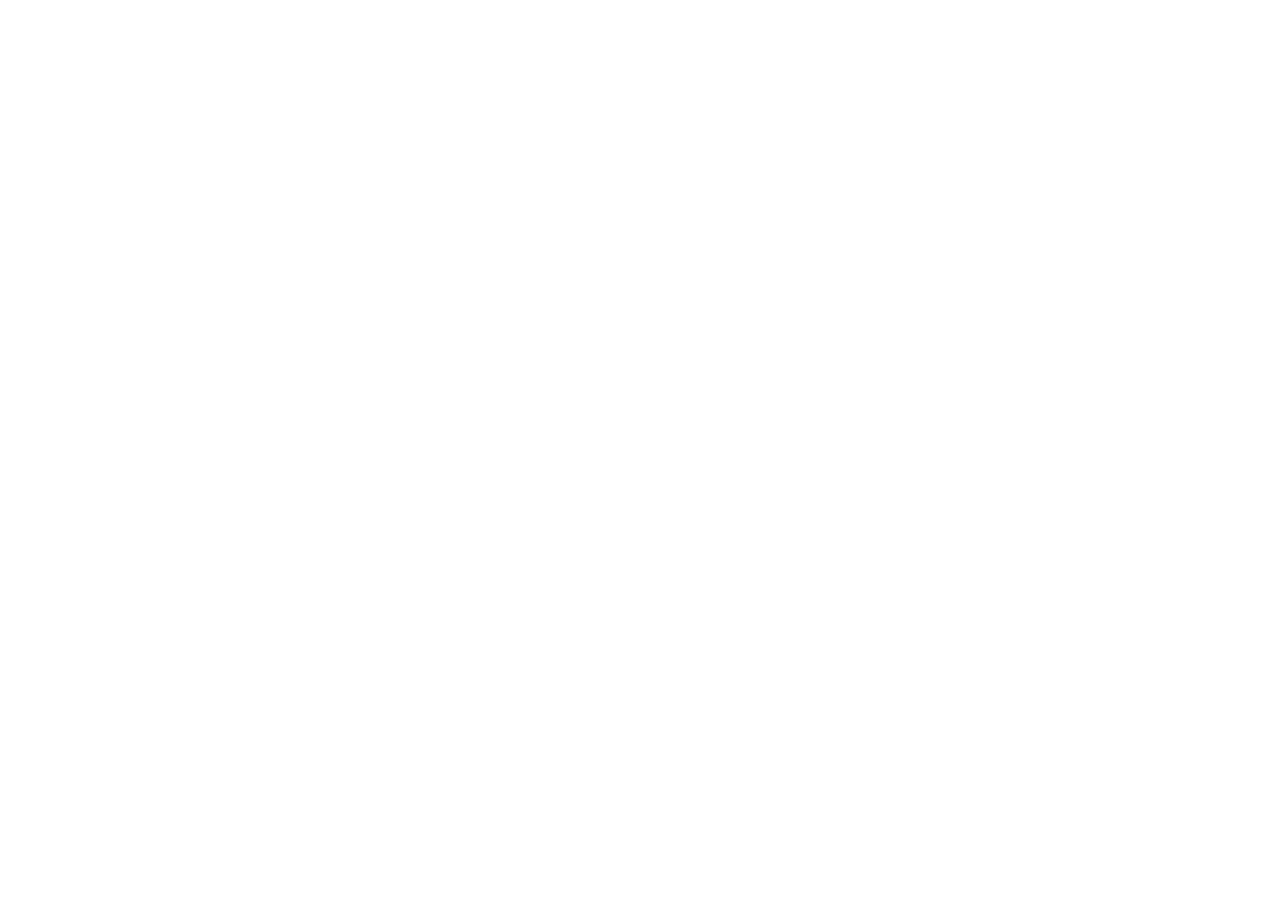
==== index.html @ 3f50866a "Added all Files" ====
<!DOCTYPE html>
<html lang="en">

<head>
  <meta charset="UTF-8">
  <title> BIGBOOK</title>
  <link rel='stylesheet' href='https://cdn.jsdelivr.net/npm/swiper@10/swiper-bundle.min.css'>
  <link rel="stylesheet" href="./style.css">

</head>

<body>

  <body>
    <section class="top">
      <div class="outer">
        <div class="inner">
          <div class="bg home">
            <div class="scroll">
              <p>Welcome to BIGBOOK!</p>
              <p>Find Your Next Story</p>
            </div>

            <!-- <img src="../images/flipbook.webp" alt=""> -->

            <div class="home-content">
              <h1>
                BIGBOOK
              </h1>
              <p>
                Welcome to BIGBOOK, the ultimate destination for all your search for a good story! We've
                carefully collected the greatest stories ever written, ranging from millenial epics to modern best sellers.
                Find your next story!
              </p>
              <ul class="links">
                <li>
                  <a href="#"><ion-icon class="icon" name="logo-amazon"></ion-icon></a>
                </li>
                <li>
                  <a href="#"><ion-icon class="icon" name="logo-google"></ion-icon></a>
                </li>
                <li>
                  <a href="#"><ion-icon class="icon" name="logo-youtube"></ion-icon></a>
                </li>
                <li>
                  <a href="#"><ion-icon class="icon" name="logo-instagram"></ion-icon></a>
                </li>
                <!-- <div class="btn">
                  <a href="">
                    <button type=""><span>View Collection</span><ion-icon name="arrow-forward-circle-outline" class="arrow-icon"></ion-icon></button>
                  </a>
                </div> -->
              </ul>
            </div>
          </div>
        </div>
      </div>

    </section>

    <section>
      <div class="outer">
        <div class="inner">
          <div class="bg content">
            <div class="swiper">
              <div class="swiper-wrapper">
                <div class="swiper-slide">
                  <a href="Sub/shakespeare.html">
                    <img
                    src="images/william-Shakespeare.jpg"
                    alt="shakespopi" />
                  </a>
                  <div class="title">
                    <h2>William Shakespear</h2>
                    <p>Often Regarded as The Greatest Writer</p>
                  </div>
                </div>

                <div class="swiper-slide">
                  <a href="Sub/anaHuang.html">
                    <img
                    src="images/ana huang.webp"
                    alt="Ana Huang" />
                  </a>
                  <div class="title">
                    <h2>Ana Huang</h2>
                    <p>Amazon Bestselling Author</p>
                  </div>
                </div>

                <div class="swiper-slide">
                  <a href="Sub/turtleme.html">
                    <img
                    src="images/turtleMe.webp"
                    alt="TurtleMe" />
                  </a>
                  <div class="title">
                    <h2>TurtleMe</h2>
                    <p>Japanese Mangaka</p>
                  </div>
                </div>

                <div class="swiper-slide">
                  <a href="Sub/julia.html">
                    <img
                    src="images/julia-quinn.jpg"
                    alt="Julie baby" />
                  </a>
                  <div class="title">
                    <h2>Julia Quinn</h2>
                    <p>Author of Historical Romance Fiction</p>
                  </div>
                </div>

                <div class="swiper-slide">
                  <a href="Sub/tahereh.html">
                    <img
                    src="images/tahereh mafi.jpg"
                    alt="Tahereh Mafi" />
                  </a>
                  <div class="title"> 
                    <h2>Tahereh Mafi</h2>
                    <p>Iranian writer</p>
                  </div>
                </div>

                <div class="swiper-slide">
                  <a href="">
                    <img
                    src="images/jk-rowling.jpg"
                    alt="J.K. Rowling" />
                  </a>
                  <div class="title">
                    <h2>J.K. Rowling</h2>
                    <p>British author and philanthropist</p>
                  </div>
                </div>

                <div class="swiper-slide">
                  <a href="">
                    <img
                    src="images/Scott-Dickens.webp"
                    alt="madonna" />
                  </a>
                  <div class="title">
                    <h2>Charles Dickens </h2>
                    <p>English Novelist and Journalist</p>
                  </div>
                </div>

                <div class="swiper-slide">
                  <a href="">
                    <img
                    src="images/jrr-tolkien.webp"
                    alt="J.R.R. Tolkien" />
                  </a>
                  <div class="title">
                    <h2>J.R.R. Tolkien</h2>
                    <p>English writer and philologist</p>
                  </div>
                </div>

              </div>
              <div class="swiper-pagination"></div>
            </div>
          </div>
        </div>
      </div>
    </section>

    <section>
      <div class="outer">
        <div class="inner">
          <div class="bg info">
            <img src="images/book img.gif" alt="">
            
            <div class="info-content">
              <h1>Why Choose BIGBOOK?</h1>
              <p>
                If you love books and are a big fan of <!-- the thrilling
                If you love the '80s or are just enjoying its music, 
                is here for you. We have all those fantastic 80's songs in one
                place. You can listen to the famous hits, and we've made special
                playlists for different moods. You can even download songs to
                listen to them without the internet. No annoying ads will
                interrupt your music experience. It's like a time machine to the
                amazing '80s music era. Come and join the funj! -->
              </p>
              <div class="tag-container">
                <span>Timeless Hits</span>
                <span>Selected Readlists</span>
                <span>Encounter & Discover</span>
                <span>Offline Enjoyment</span>
                <span>Ad-Free Reading</span>
              </div>
            </div>
          </div>
        </div>
      </div>
    </section>

    
  <script src='https://cdn.jsdelivr.net/npm/swiper@10/swiper-bundle.min.js'></script>
  <script src='https://unpkg.com/ionicons@7.1.0/dist/ionicons/ionicons.js'></script>
  <script src='https://assets.codepen.io/16327/gsap-latest-beta.min.js'></script>
  <script src='https://assets.codepen.io/16327/Observer.min.js'></script>
  <script src="./script.js"></script>

</body>

</html>
---- style.css ----
@import url("https://fonts.googleapis.com/css2?family=Nunito:wght@300;400;500;600;700;800&family=Permanent+Marker&family=Tilt+Neon&display=swap");

*,
*::before,
*::after {
  margin: 0;
  padding: 0;
  box-sizing: border-box;
}

section {
  height: 100%;
  width: 100%;
  top: 0;
  position: fixed;
  visibility: hidden;
}

section .outer,
section .inner {
  width: 100%;
  height: 100%;
  overflow-y: hidden;
}

section .bg {
  display: flex;
  align-items: center;
  justify-content: center;
  position: absolute;
  height: 100%;
  width: 100%;
  top: 0;
  background-image: url("images/kid-reading.jpg");
}

/* HOME */

.home {
  position: relative;
  display: flex;
  align-items: center;
  min-height: 100vh;
  background: rgb(72, 182, 153);
  background-image: linear-gradient(
    90deg,
    rgba(72, 182, 153, 0.8) 10%,
    rgba(56, 143, 168, 0.8) 48%,
    rgba(94, 73, 214, 0.8) 98%
  );
}

.home > img {
  position: absolute;
  right: 3%;
  bottom: 0;
  width: 100%;
  max-width: 600px;
  z-index: 5;
}

.home-content {
  position: absolute;
  left: 7%;
  font-family: "Nunito", sans-serif;
  width: min(500px, 100%);
  color: #fff;
  z-index: 5;
}

.home-content > h1 {
  font-family: inherit;
  font-size: 3rem;
  font-weight: 700;
  margin-bottom: 20px;
}

.home-content > p {
  font-family: inherit;
  font-size: 1.2rem;
  font-weight: 600;
  line-height: 1.5;
  margin-bottom: 30px;
}

/* HOME - SCROLL */

.scroll {
  position: absolute;
  top: 50%;
  left: 50%;
  -ms-transform: translate(-50%, -50%);
  transform: translate(-50%, -50%);
  overflow-x: hidden;
  scrollbar-width: none;
  width: 100%;
}

.scroll p {
  font-family: "Tilt Neon", sans-serif;
  font-size: 9rem;
  font-weight: 500;
  background: rgba(255, 255, 255, 0.3);
  color: transparent;
  background-size: contain;
  background-clip: text;
  -webkit-background-clip: text;
}

.scroll p:nth-child(1) {
  animation: scrolling-rtl 15s infinite linear;
  margin-bottom: 210px;
}

.scroll p:nth-child(2) {
  animation: scrolling-ltr 15s infinite linear;
}

@keyframes scrolling-rtl {
  0% {
    transform: translateX(100%);
  }

  100% {
    transform: translateX(-100%);
  }
}

@keyframes scrolling-ltr {
  0% {
    transform: translateX(-100%);
  }

  100% {
    transform: translateX(100%);
  }
}

/* HOME - LINKS */

.links {
  display: flex;
  flex-direction: row;
  align-items: center;
  gap: 10px;
}

.links li {
  list-style-type: none;
  text-decoration: none;
}

.links li a {
  display: flex;
  justify-content: center;
  align-items: center;
  background-color: #6f66c7;
  border-radius: 50%;
  padding: 15px;
  color: #fff;
  transition: background-color 0.2s linear;
}

.links li a .icon {
  color: #fff;
  font-size: 1.3rem;
}

.links li a:hover {
  background-color: #257381;
}

.btn {
  border: none;
  border-radius: 0.5rem;
  font-size: larger;
  display: flex;
  align-items: center;
  background-color: #6f66c7;
  color: #fff;
}

.btn a{
  text-decoration: none;
}

.btn button{
  padding: 0.5rem;
  border: none;
  border-radius: 0.5rem;
  font-size: larger;
  display: flex;
  align-items: center;
  background-color: inherit;
  color: #fff;
  transition: background-color 0.2s linear;
}

.btn :hover {
  background-color: #257381;
  border-radius: 0.5rem;
}

.arrow-icon{
  font-size: 1.9rem;
}

/* CONTENT */

.content {
  display: flex;
  justify-content: center;
  align-items: center;
  min-height: 100vh;
  width: 100%;
  background: #fff;
  background-image: radial-gradient(
      at 46.6% 46.9%,
      hsl(267, 50%, 84%) 0px,
      transparent 50%
    ),
    radial-gradient(at 28.5% 71%, hsl(312, 73%, 85%) 0px, transparent 50%),
    radial-gradient(at 65.9% 75.2%, hsl(146, 68%, 88%) 0px, transparent 50%);
}

.swiper {
  width: 100%;
  padding-top: 50px;
  padding-bottom: 50px;
}

.swiper-slide {
  display: grid;
  grid-template-rows: 4fr 1fr;
  max-width: 350px;
  object-fit: cover;
  padding: 15px;
  border-radius: 10px;
  background-color: #eaeaea;
  box-shadow: 0 0.5px 0 1px rgba(255, 255, 255, 0.23) inset,
    0 1px 0 0 rgba(255, 255, 255, 0.66) inset, 0 4px 16px rgba(0, 0, 0, 0.12);
  user-select: none;
}

.swiper-slide img {
  width: 100%;
  aspect-ratio: 1/1;
  object-fit: cover;
  border-radius: 5px;
  filter: saturate(0.9) contrast(0.85) brightness(1.05);
  margin-bottom: 15px;
}

.title {
  display: flex;
  flex-direction: column;
  justify-content: center;
  align-items: center;
  font-family: "Permanent Marker", cursive;
  transform: rotate(355deg);
}

.swiper-pagination {
  --swiper-pagination-color: #7f31ac;
  --swiper-pagination-bullet-size: 10px;
  --swiper-pagination-bullet-horizontal-gap: 5px;
}

/* INFO */

.info {
  display: flex;
  flex-direction: row;
  align-items: center;
  justify-content: center;
  gap: 150px;
  width: 100%;
  min-height: 100vh;
  font-family: "Nunito", sans-serif;
  background-image: linear-gradient(
    45deg,
    #e09ad6 0%,
    #c3af31 30%,
    #efdf79 60%,
    #6ec99f 100%
  );
}

.info img {
  width: 100%;
  max-width: 400px;
  filter: drop-shadow(0 0 0.8rem #6ec99f);
  transform: rotate(-25deg);
}

.info-content {
  display: flex;
  flex-direction: column;
  gap: 35px;
  padding: 40px 50px;
  background: rgba(255, 255, 255, 0.9);
  backdrop-filter: blur(70px);
  border-radius: 20px;
  width: min(500px, 100%);
  box-shadow: 0 0.5px 0 1px rgba(255, 255, 255, 0.23) inset,
    0 1px 0 0 rgba(255, 255, 255, 0.66) inset, 0 4px 16px rgba(0, 0, 0, 0.12);
}

.info-content h1 {
  font-size: 2.5rem;
  font-weight: 800;
  line-height: 1;
  letter-spacing: 1.4;
  color: #6ec99f;
  text-align: center;
}

.info-content p {
  font-size: 1.1rem;
  font-weight: 500;
  color: #4b5563;
  text-align: center;
}

.tag-container {
  display: flex;
  flex-wrap: wrap;
  justify-content: center;
  gap: 10px;
}

.tag-container a {
  text-decoration: none;
  margin: 0.4rem;
}

.tag-container span {
  font-size: 1rem;
  font-weight: 500;
  border-radius: 5px;
  background: linear-gradient(
    90deg,
    #e09ad6 0%,
    #e4b49b 20%,
    #ede302 50%,
    #6ec99f 80%
  );
  color: #4b5563;
  padding: 5px 8px;
}

@media (max-width: 1500px) {
  .home > img {
    max-width: 600px;
  }

  .scroll p {
    font-size: 7rem;
  }

  .scroll p:nth-child(1) {
    margin-bottom: 300px;
  }
}

@media (max-width: 1200px) {
  .home > img {
    right: 2%;
    max-width: 500px;
  }

  .home-content {
    width: min(400px, 100%);
  }
  
  .home-content > h1 {
    font-size: 2.7rem;
  }

  .music-note-icon {
    font-size: 3rem;
  }

  .home-content > p {
    font-size: 1.1rem;
  }

  .scroll p {
    font-size: 6rem;
  }
}

@media (max-width: 1000px) {
  .home-content {
    width: min(350px, 100%);
  }
  
  .info {
    gap: 100px;
    padding: 20px;
  }

  .info img {
    max-width: 300px;
  }

  .info-content h1 {
    font-size: 2rem;
  }

  .info-content p {
    font-size: 1rem;
  }
  
  .scroll p {
    font-size: 5rem;
  }

  .tag-container {
    gap: 10px;
  }
}

@media (max-width: 900px) {
  .home > img {
    right: 2%;
    max-width: 400px;
  }

  .home-content {
    top: 10%;
  }

  .music-note-icon {
    font-size: 2rem;
  }

  .home-content > p {
    font-size: 1.1rem;
    margin-bottom: 30px;
  }

  .scroll p {
    font-size: 4rem;
  }

  .scroll p:nth-child(1) {
    margin-bottom: 200px;
  }
  
   .info-content {
    gap: 15px;
    padding: 30px 30px;
  }
}

@media (max-width: 800px) {
   .home > img {
    max-width: 350px;
  }
  
  .info {
    flex-direction: column;
    padding: 50px 20px;
  }

  .info {
    gap: 70px;
    padding: 20px;
  }

  .info img {
    max-width: 250px;
  }
  
  .info-content h1 {
    font-size: 1.5rem;
  }
  
  .info-content p {
    font-size: 0.8rem;
  }
  
  .tag-container span {
    font-size: 0.8rem;
  }
}

@media (max-width: 660px) {
  .home > img {
    right: 3%;
    max-width: 300px;
  }

  .home-content {
    margin-right: 30px;
  }

  .home-content > h1 {
    font-size: 2.5rem;
  }

  .scroll p {
    font-size: 3rem;
  }
}

@media (max-width: 500px) {
  .home > img {
    max-width: 250px;
  }

  .home-content > h1 {
    font-size: 2rem;
  }

  .scroll p {
    font-size: 2rem;
  }

  .scroll p:nth-child(1) {
    margin-bottom: 90px;
  }

  .links li a {
    padding: 10px;
  }

  .links li a .icon {
    font-size: 1rem;
  }

  .info {
    gap: 40px;
  }

  .info img {
    margin-top: 50px;
    max-width: 190px;
  }

  .info-content {
    gap: 20px;
    padding: 30px 20px;
    margin-bottom: 50px;
  }

}
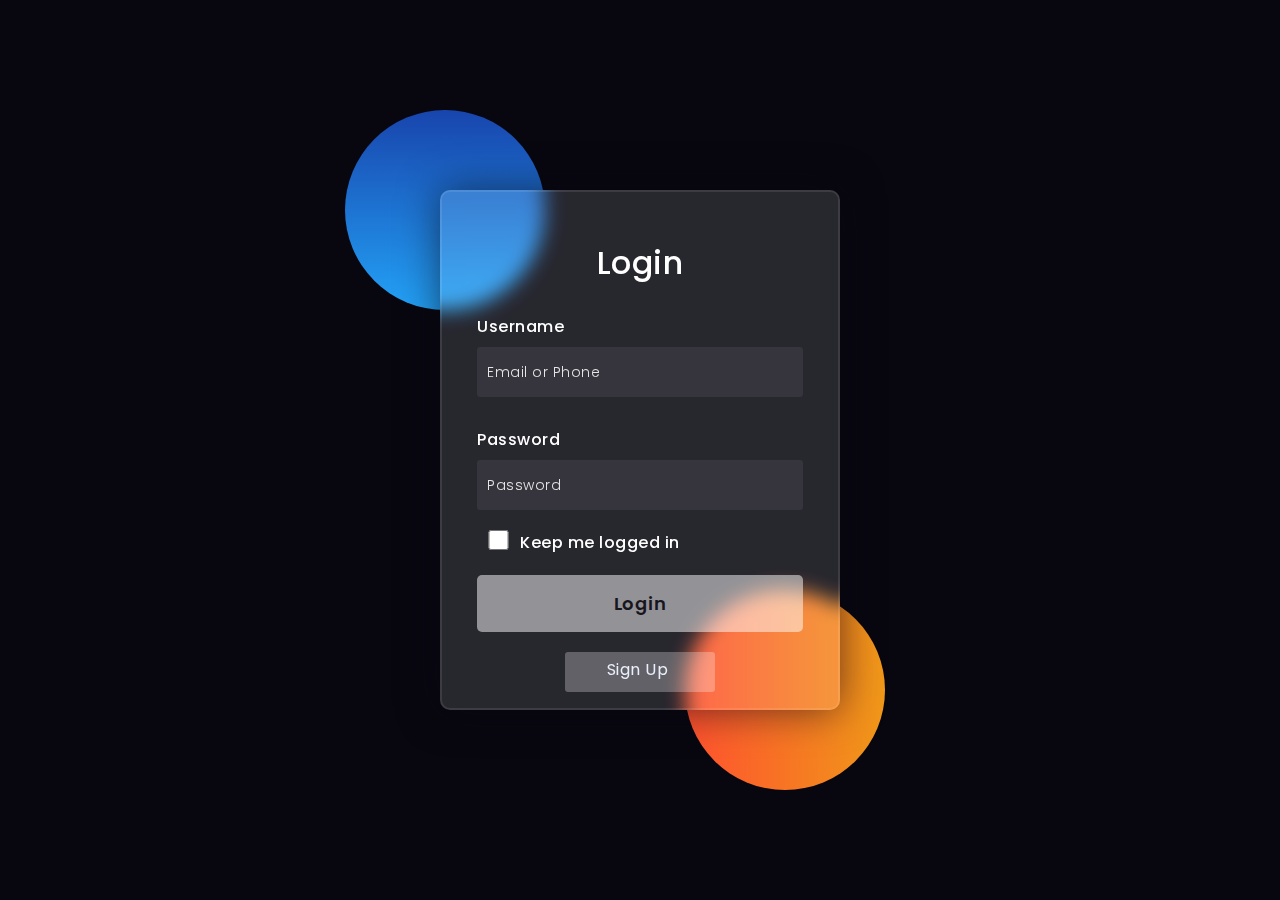
==== commit a5d5f0f7: "Change directories of login/signup page and the home page" ====
--- a/index.html
+++ b/index.html
@@ -2,210 +2,244 @@
 <html lang="en">
 
 <head>
-  <meta charset="UTF-8">
-  <title> BIGBOOK</title>
-  <link rel='stylesheet' href='https://cdn.jsdelivr.net/npm/swiper@10/swiper-bundle.min.css'>
-  <link rel="stylesheet" href="./style.css">
-
+
+    <title>Login / Sign up</title>
+
+    <link href="https://fonts.googleapis.com/css2?family=Poppins:wght@300;500;600&display=swap" rel="stylesheet">
+    <style media="screen">
+        *,
+        *:before,
+        *:after {
+            padding: 0;
+            margin: 0;
+            box-sizing: border-box;
+        }
+
+        body {
+            background-color: #080710;
+        }
+
+        .background {
+            width: 430px;
+            height: 520px;
+            position: absolute;
+            transform: translate(-50%, -50%);
+            left: 50%;
+            top: 50%;
+        }
+
+        .background .circle {
+            height: 200px;
+            width: 200px;
+            position: absolute;
+            border-radius: 50%;
+        }
+
+        .circle:first-child {
+            background: linear-gradient(#1845ad, #23a2f6);
+            left: -80px;
+            top: -80px;
+        }
+
+        .circle:last-child {
+            background: linear-gradient(to right, #ff512f, #f09819);
+            right: -30px;
+            bottom: -80px;
+        }
+
+        form {
+            height: 520px;
+            width: 400px;
+            background-color: rgba(255, 255, 255, 0.13);
+            position: absolute;
+            transform: translate(-50%, -50%);
+            top: 50%;
+            left: 50%;
+            border-radius: 10px;
+            backdrop-filter: blur(10px);
+            border: 2px solid rgba(255, 255, 255, 0.1);
+            box-shadow: 0 0 40px rgba(8, 7, 16, 0.6);
+            padding: 50px 35px;
+        }
+
+        form * {
+            font-family: 'Poppins', sans-serif;
+            color: #ffffff;
+            letter-spacing: 0.5px;
+            outline: none;
+            border: none;
+        }
+
+        form h3 {
+            font-size: 32px;
+            font-weight: 500;
+            line-height: 42px;
+            text-align: center;
+        }
+
+        label {
+            display: block;
+            margin-top: 30px;
+            font-size: 16px;
+            font-weight: 500;
+        }
+
+        input {
+            display: block;
+            height: 50px;
+            width: 100%;
+            background-color: rgba(255, 255, 255, 0.07);
+            border-radius: 3px;
+            padding: 0 10px;
+            margin-top: 8px;
+            font-size: 14px;
+            font-weight: 300;
+        }
+
+        ::placeholder {
+            color: #e5e5e5;
+        }
+
+        .chkbx {
+            width: 80%;
+            display: flex;
+            flex-direction: row-reverse;
+            margin-top: 20px;
+        }
+
+        .chkbx label {
+            width: 100%;
+            margin: 0;
+        }
+
+        .chkbx input {
+            width: 20%;
+            height: 20px;
+            margin: 0;
+        }
+
+        button {
+            margin-top: 20px;
+            width: 100%;
+            background-color: #ffffff;
+            color: #080710;
+            padding: 15px 0;
+            font-size: 18px;
+            font-weight: 600;
+            border-radius: 5px;
+            cursor: pointer;
+            opacity: 0.5;
+        }
+
+        button:hover {
+            opacity: 1;
+        }
+
+        .signup {
+            margin-top: 20px;
+            display: flex;
+            justify-content: center;
+            cursor: pointer;
+        }
+
+        .signup div {
+            background: red;
+            width: 150px;
+            border-radius: 3px;
+            padding: 5px 10px 10px 5px;
+            background-color: rgba(255, 255, 255, 0.27);
+            color: #eaf0fb;
+            text-align: center;
+        }
+
+        .signup div:hover {
+            background-color: #ffffff;
+            color: #000;
+        }
+
+        #form2 {
+            display: none;
+            height: 600px;
+        }
+
+        #form2 button {
+            margin-top: 25px;
+        }
+
+        #form2 .signup {
+            margin-top: 20px;
+        }
+
+        .login {
+            margin-top: 30px;
+            display: flex;
+            justify-content: center;
+            cursor: pointer;
+        }
+
+        .login div {
+            background: red;
+            width: 150px;
+            border-radius: 3px;
+            padding: 5px 10px 10px 5px;
+            background-color: rgba(255, 255, 255, 0.27);
+            color: #eaf0fb;
+            text-align: center;
+        }
+
+        .login div:hover {
+            background-color: #ffffff;
+            color: #000;
+        }
+    </style>
 </head>
 
 <body>
-
-  <body>
-    <section class="top">
-      <div class="outer">
-        <div class="inner">
-          <div class="bg home">
-            <div class="scroll">
-              <p>Welcome to BIGBOOK!</p>
-              <p>Find Your Next Story</p>
-            </div>
-
-            <!-- <img src="../images/flipbook.webp" alt=""> -->
-
-            <div class="home-content">
-              <h1>
-                BIGBOOK
-              </h1>
-              <p>
-                Welcome to BIGBOOK, the ultimate destination for all your search for a good story! We've
-                carefully collected the greatest stories ever written, ranging from millenial epics to modern best sellers.
-                Find your next story!
-              </p>
-              <ul class="links">
-                <li>
-                  <a href="#"><ion-icon class="icon" name="logo-amazon"></ion-icon></a>
-                </li>
-                <li>
-                  <a href="#"><ion-icon class="icon" name="logo-google"></ion-icon></a>
-                </li>
-                <li>
-                  <a href="#"><ion-icon class="icon" name="logo-youtube"></ion-icon></a>
-                </li>
-                <li>
-                  <a href="#"><ion-icon class="icon" name="logo-instagram"></ion-icon></a>
-                </li>
-                <!-- <div class="btn">
-                  <a href="">
-                    <button type=""><span>View Collection</span><ion-icon name="arrow-forward-circle-outline" class="arrow-icon"></ion-icon></button>
-                  </a>
-                </div> -->
-              </ul>
-            </div>
-          </div>
+    <div class="background">
+        <div class="circle"></div>
+        <div class="circle"></div>
+    </div>
+    <form id="form">
+        <h3>Login</h3>
+
+        <label for="username">Username</label>
+        <input type="text" placeholder="Email or Phone" id="username1" required>
+
+        <label for="password">Password</label>
+        <input type="password" placeholder="Password" id="password1" required>
+
+        <div class="chkbx">
+            <label for="checkbox">Keep me logged in</label>
+            <input type="checkbox">
         </div>
-      </div>
-
-    </section>
-
-    <section>
-      <div class="outer">
-        <div class="inner">
-          <div class="bg content">
-            <div class="swiper">
-              <div class="swiper-wrapper">
-                <div class="swiper-slide">
-                  <a href="Sub/shakespeare.html">
-                    <img
-                    src="images/william-Shakespeare.jpg"
-                    alt="shakespopi" />
-                  </a>
-                  <div class="title">
-                    <h2>William Shakespear</h2>
-                    <p>Often Regarded as The Greatest Writer</p>
-                  </div>
-                </div>
-
-                <div class="swiper-slide">
-                  <a href="Sub/anaHuang.html">
-                    <img
-                    src="images/ana huang.webp"
-                    alt="Ana Huang" />
-                  </a>
-                  <div class="title">
-                    <h2>Ana Huang</h2>
-                    <p>Amazon Bestselling Author</p>
-                  </div>
-                </div>
-
-                <div class="swiper-slide">
-                  <a href="Sub/turtleme.html">
-                    <img
-                    src="images/turtleMe.webp"
-                    alt="TurtleMe" />
-                  </a>
-                  <div class="title">
-                    <h2>TurtleMe</h2>
-                    <p>Japanese Mangaka</p>
-                  </div>
-                </div>
-
-                <div class="swiper-slide">
-                  <a href="Sub/julia.html">
-                    <img
-                    src="images/julia-quinn.jpg"
-                    alt="Julie baby" />
-                  </a>
-                  <div class="title">
-                    <h2>Julia Quinn</h2>
-                    <p>Author of Historical Romance Fiction</p>
-                  </div>
-                </div>
-
-                <div class="swiper-slide">
-                  <a href="Sub/tahereh.html">
-                    <img
-                    src="images/tahereh mafi.jpg"
-                    alt="Tahereh Mafi" />
-                  </a>
-                  <div class="title"> 
-                    <h2>Tahereh Mafi</h2>
-                    <p>Iranian writer</p>
-                  </div>
-                </div>
-
-                <div class="swiper-slide">
-                  <a href="">
-                    <img
-                    src="images/jk-rowling.jpg"
-                    alt="J.K. Rowling" />
-                  </a>
-                  <div class="title">
-                    <h2>J.K. Rowling</h2>
-                    <p>British author and philanthropist</p>
-                  </div>
-                </div>
-
-                <div class="swiper-slide">
-                  <a href="">
-                    <img
-                    src="images/Scott-Dickens.webp"
-                    alt="madonna" />
-                  </a>
-                  <div class="title">
-                    <h2>Charles Dickens </h2>
-                    <p>English Novelist and Journalist</p>
-                  </div>
-                </div>
-
-                <div class="swiper-slide">
-                  <a href="">
-                    <img
-                    src="images/jrr-tolkien.webp"
-                    alt="J.R.R. Tolkien" />
-                  </a>
-                  <div class="title">
-                    <h2>J.R.R. Tolkien</h2>
-                    <p>English writer and philologist</p>
-                  </div>
-                </div>
-
-              </div>
-              <div class="swiper-pagination"></div>
-            </div>
-          </div>
+
+        <button type="submit" id="first_login">Login</button>
+
+        <div class="signup">
+            <div id="signup">Sign Up</div>
         </div>
-      </div>
-    </section>
-
-    <section>
-      <div class="outer">
-        <div class="inner">
-          <div class="bg info">
-            <img src="images/book img.gif" alt="">
-            
-            <div class="info-content">
-              <h1>Why Choose BIGBOOK?</h1>
-              <p>
-                If you love books and are a big fan of <!-- the thrilling
-                If you love the '80s or are just enjoying its music, 
-                is here for you. We have all those fantastic 80's songs in one
-                place. You can listen to the famous hits, and we've made special
-                playlists for different moods. You can even download songs to
-                listen to them without the internet. No annoying ads will
-                interrupt your music experience. It's like a time machine to the
-                amazing '80s music era. Come and join the funj! -->
-              </p>
-              <div class="tag-container">
-                <span>Timeless Hits</span>
-                <span>Selected Readlists</span>
-                <span>Encounter & Discover</span>
-                <span>Offline Enjoyment</span>
-                <span>Ad-Free Reading</span>
-              </div>
-            </div>
-          </div>
+    </form>
+
+    <form id="form2">
+        <h3>Sign Up</h3>
+
+        <label for="username">Username</label>
+        <input type="text" placeholder="Email or Phone" id="username2" required>
+
+        <label for="password">Password</label>
+        <input type="password" placeholder="Password" id="password2" required>
+
+        <label for="password">Enter Password Again</label>
+        <input type="password" placeholder="Password" id="password22" required>
+
+        <button type="submit" id="first_signup">Sign Up</button>
+
+        <div class="login">
+            <div id="login">Login</div>
         </div>
-      </div>
-    </section>
-
-    
-  <script src='https://cdn.jsdelivr.net/npm/swiper@10/swiper-bundle.min.js'></script>
-  <script src='https://unpkg.com/ionicons@7.1.0/dist/ionicons/ionicons.js'></script>
-  <script src='https://assets.codepen.io/16327/gsap-latest-beta.min.js'></script>
-  <script src='https://assets.codepen.io/16327/Observer.min.js'></script>
-  <script src="./script.js"></script>
-
+    </form>
+
+    <script src="script.js"></script>
 </body>
 
 </html>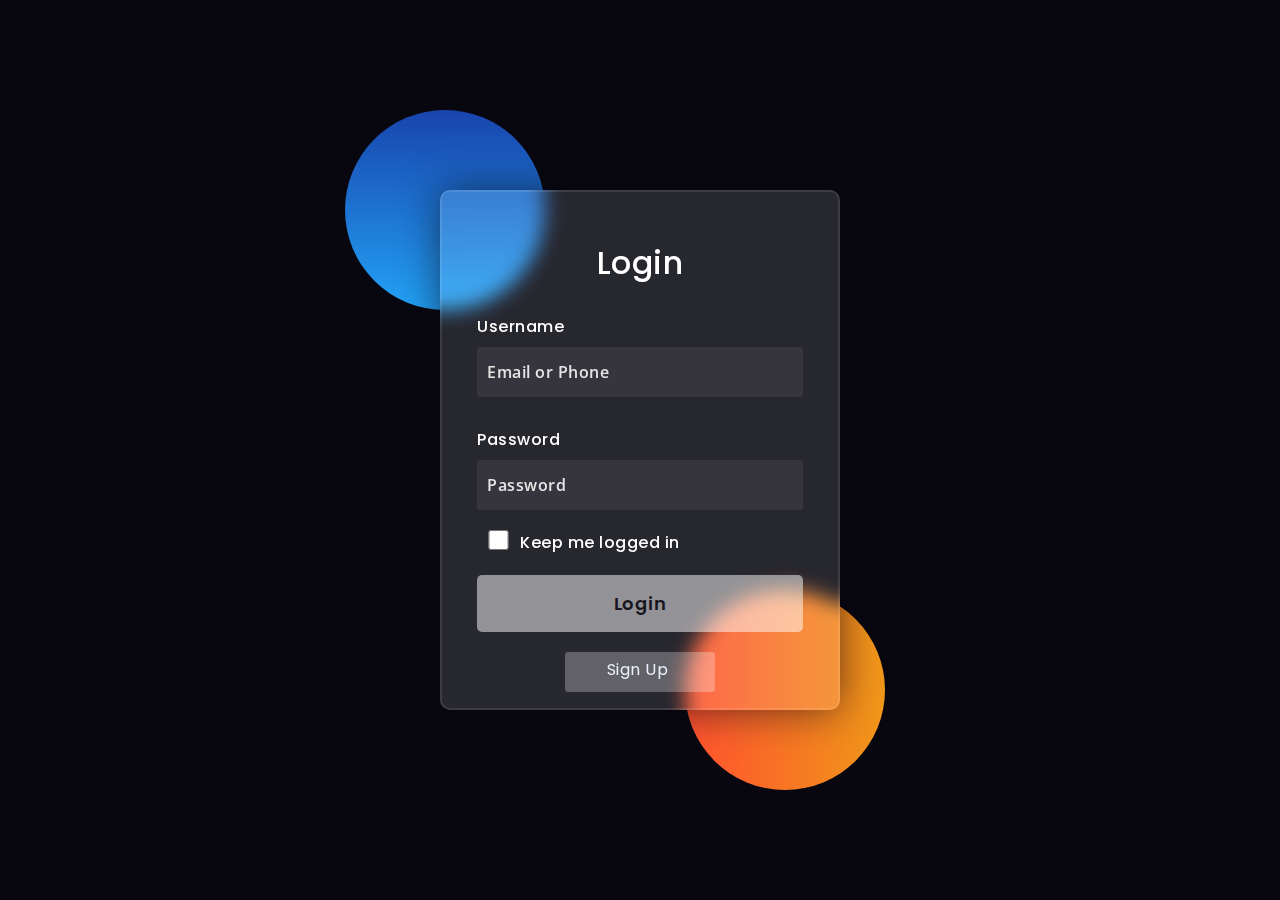
==== commit 412ec60b: "moved the styles to a new style.css file" ====
--- a/index.html
+++ b/index.html
@@ -1,245 +1,55 @@
 <!DOCTYPE html>
 <html lang="en">
+  <head>
+    <title>Login / Sign up</title>
+    <link rel="stylesheet" href="style.css" />
+  </head>
 
-<head>
-
-    <title>Login / Sign up</title>
-
-    <link href="https://fonts.googleapis.com/css2?family=Poppins:wght@300;500;600&display=swap" rel="stylesheet">
-    <style media="screen">
-        *,
-        *:before,
-        *:after {
-            padding: 0;
-            margin: 0;
-            box-sizing: border-box;
-        }
-
-        body {
-            background-color: #080710;
-        }
-
-        .background {
-            width: 430px;
-            height: 520px;
-            position: absolute;
-            transform: translate(-50%, -50%);
-            left: 50%;
-            top: 50%;
-        }
-
-        .background .circle {
-            height: 200px;
-            width: 200px;
-            position: absolute;
-            border-radius: 50%;
-        }
-
-        .circle:first-child {
-            background: linear-gradient(#1845ad, #23a2f6);
-            left: -80px;
-            top: -80px;
-        }
-
-        .circle:last-child {
-            background: linear-gradient(to right, #ff512f, #f09819);
-            right: -30px;
-            bottom: -80px;
-        }
-
-        form {
-            height: 520px;
-            width: 400px;
-            background-color: rgba(255, 255, 255, 0.13);
-            position: absolute;
-            transform: translate(-50%, -50%);
-            top: 50%;
-            left: 50%;
-            border-radius: 10px;
-            backdrop-filter: blur(10px);
-            border: 2px solid rgba(255, 255, 255, 0.1);
-            box-shadow: 0 0 40px rgba(8, 7, 16, 0.6);
-            padding: 50px 35px;
-        }
-
-        form * {
-            font-family: 'Poppins', sans-serif;
-            color: #ffffff;
-            letter-spacing: 0.5px;
-            outline: none;
-            border: none;
-        }
-
-        form h3 {
-            font-size: 32px;
-            font-weight: 500;
-            line-height: 42px;
-            text-align: center;
-        }
-
-        label {
-            display: block;
-            margin-top: 30px;
-            font-size: 16px;
-            font-weight: 500;
-        }
-
-        input {
-            display: block;
-            height: 50px;
-            width: 100%;
-            background-color: rgba(255, 255, 255, 0.07);
-            border-radius: 3px;
-            padding: 0 10px;
-            margin-top: 8px;
-            font-size: 14px;
-            font-weight: 300;
-        }
-
-        ::placeholder {
-            color: #e5e5e5;
-        }
-
-        .chkbx {
-            width: 80%;
-            display: flex;
-            flex-direction: row-reverse;
-            margin-top: 20px;
-        }
-
-        .chkbx label {
-            width: 100%;
-            margin: 0;
-        }
-
-        .chkbx input {
-            width: 20%;
-            height: 20px;
-            margin: 0;
-        }
-
-        button {
-            margin-top: 20px;
-            width: 100%;
-            background-color: #ffffff;
-            color: #080710;
-            padding: 15px 0;
-            font-size: 18px;
-            font-weight: 600;
-            border-radius: 5px;
-            cursor: pointer;
-            opacity: 0.5;
-        }
-
-        button:hover {
-            opacity: 1;
-        }
-
-        .signup {
-            margin-top: 20px;
-            display: flex;
-            justify-content: center;
-            cursor: pointer;
-        }
-
-        .signup div {
-            background: red;
-            width: 150px;
-            border-radius: 3px;
-            padding: 5px 10px 10px 5px;
-            background-color: rgba(255, 255, 255, 0.27);
-            color: #eaf0fb;
-            text-align: center;
-        }
-
-        .signup div:hover {
-            background-color: #ffffff;
-            color: #000;
-        }
-
-        #form2 {
-            display: none;
-            height: 600px;
-        }
-
-        #form2 button {
-            margin-top: 25px;
-        }
-
-        #form2 .signup {
-            margin-top: 20px;
-        }
-
-        .login {
-            margin-top: 30px;
-            display: flex;
-            justify-content: center;
-            cursor: pointer;
-        }
-
-        .login div {
-            background: red;
-            width: 150px;
-            border-radius: 3px;
-            padding: 5px 10px 10px 5px;
-            background-color: rgba(255, 255, 255, 0.27);
-            color: #eaf0fb;
-            text-align: center;
-        }
-
-        .login div:hover {
-            background-color: #ffffff;
-            color: #000;
-        }
-    </style>
-</head>
-
-<body>
+  <body>
     <div class="background">
-        <div class="circle"></div>
-        <div class="circle"></div>
+      <div class="circle"></div>
+      <div class="circle"></div>
     </div>
     <form id="form">
-        <h3>Login</h3>
+      <h3>Login</h3>
 
-        <label for="username">Username</label>
-        <input type="text" placeholder="Email or Phone" id="username1" required>
+      <label for="username">Username</label>
+      <input type="text" placeholder="Email or Phone" id="username1" required />
 
-        <label for="password">Password</label>
-        <input type="password" placeholder="Password" id="password1" required>
+      <label for="password">Password</label>
+      <input type="password" placeholder="Password" id="password1" required />
 
-        <div class="chkbx">
-            <label for="checkbox">Keep me logged in</label>
-            <input type="checkbox">
-        </div>
+      <div class="chkbx">
+        <label for="checkbox">Keep me logged in</label>
+        <input type="checkbox" />
+      </div>
 
-        <button type="submit" id="first_login">Login</button>
+      <button type="submit" id="first_login">Login</button>
 
-        <div class="signup">
-            <div id="signup">Sign Up</div>
-        </div>
+      <div class="signup">
+        <div id="signup">Sign Up</div>
+      </div>
     </form>
 
     <form id="form2">
-        <h3>Sign Up</h3>
+      <h3>Sign Up</h3>
 
-        <label for="username">Username</label>
-        <input type="text" placeholder="Email or Phone" id="username2" required>
+      <label for="username">Username</label>
+      <input type="text" placeholder="Email or Phone" id="username2" required />
 
-        <label for="password">Password</label>
-        <input type="password" placeholder="Password" id="password2" required>
+      <label for="password">Password</label>
+      <input type="password" placeholder="Password" id="password2" required />
 
-        <label for="password">Enter Password Again</label>
-        <input type="password" placeholder="Password" id="password22" required>
+      <label for="password">Enter Password Again</label>
+      <input type="password" placeholder="Password" id="password22" required />
 
-        <button type="submit" id="first_signup">Sign Up</button>
+      <button type="submit" id="first_signup">Sign Up</button>
 
-        <div class="login">
-            <div id="login">Login</div>
-        </div>
+      <div class="login">
+        <div id="login">Login</div>
+      </div>
     </form>
 
     <script src="script.js"></script>
-</body>
-
-</html>+  </body>
+</html>
--- a/style.css
+++ b/style.css
@@ -0,0 +1,187 @@
+@import url('https://fonts.googleapis.com/css2?family=Open+Sans:ital,wght@0,300..800;1,300..800&family=Poppins:ital,wght@0,100;0,200;0,300;0,400;0,500;0,600;0,700;0,800;0,900;1,100;1,200;1,300;1,400;1,500;1,600;1,700;1,800;1,900&display=swap');
+
+*,
+*:before,
+*:after {
+  padding: 0;
+  margin: 0;
+  box-sizing: border-box;
+}
+
+body {
+  background-color: #080710;
+}
+
+.background {
+  width: 430px;
+  height: 520px;
+  position: absolute;
+  transform: translate(-50%, -50%);
+  left: 50%;
+  top: 50%;
+}
+
+.background .circle {
+  height: 200px;
+  width: 200px;
+  position: absolute;
+  border-radius: 50%;
+}
+
+.circle:first-child {
+  background: linear-gradient(#1845ad, #23a2f6);
+  left: -80px;
+  top: -80px;
+}
+
+.circle:last-child {
+  background: linear-gradient(to right, #ff512f, #f09819);
+  right: -30px;
+  bottom: -80px;
+}
+
+form {
+  height: 520px;
+  width: 400px;
+  background-color: rgba(255, 255, 255, 0.13);
+  position: absolute;
+  transform: translate(-50%, -50%);
+  top: 50%;
+  left: 50%;
+  border-radius: 10px;
+  backdrop-filter: blur(10px);
+  border: 2px solid rgba(255, 255, 255, 0.1);
+  box-shadow: 0 0 40px rgba(8, 7, 16, 0.6);
+  padding: 50px 35px;
+}
+
+form * {
+  font-family: "Poppins", sans-serif;
+  color: #ffffff;
+  letter-spacing: 0.5px;
+  outline: none;
+  border: none;
+}
+
+form h3 {
+  font-size: 32px;
+  font-weight: 500;
+  line-height: 42px;
+  text-align: center;
+}
+
+label {
+  display: block;
+  margin-top: 30px;
+  font-size: 16px;
+  font-weight: 500;
+}
+
+input {
+    font-family: "Open Sans", sans-serif;
+  display: block;
+  height: 50px;
+  width: 100%;
+  background-color: rgba(255, 255, 255, 0.07);
+  border-radius: 3px;
+  padding: 0 10px;
+  margin-top: 8px;
+  font-size: 16px;
+  font-weight: 600;
+}
+
+::placeholder {
+  color: #e5e5e5;
+}
+
+.chkbx {
+  width: 80%;
+  display: flex;
+  flex-direction: row-reverse;
+  margin-top: 20px;
+}
+
+.chkbx label {
+  width: 100%;
+  margin: 0;
+}
+
+.chkbx input {
+  width: 20%;
+  height: 20px;
+  margin: 0;
+}
+
+button {
+  margin-top: 20px;
+  width: 100%;
+  background-color: #ffffff;
+  color: #080710;
+  padding: 15px 0;
+  font-size: 18px;
+  font-weight: 600;
+  border-radius: 5px;
+  cursor: pointer;
+  opacity: 0.5;
+}
+
+button:hover {
+  opacity: 1;
+}
+
+.signup {
+  margin-top: 20px;
+  display: flex;
+  justify-content: center;
+  cursor: pointer;
+}
+
+.signup div {
+  background: red;
+  width: 150px;
+  border-radius: 3px;
+  padding: 5px 10px 10px 5px;
+  background-color: rgba(255, 255, 255, 0.27);
+  color: #eaf0fb;
+  text-align: center;
+}
+
+.signup div:hover {
+  background-color: #ffffff;
+  color: #000;
+}
+
+#form2 {
+  display: none;
+  height: 600px;
+}
+
+#form2 button {
+  margin-top: 25px;
+}
+
+#form2 .signup {
+  margin-top: 20px;
+}
+
+.login {
+  margin-top: 30px;
+  display: flex;
+  justify-content: center;
+  cursor: pointer;
+}
+
+.login div {
+  background: red;
+  width: 150px;
+  border-radius: 3px;
+  padding: 5px 10px 10px 5px;
+  background-color: rgba(255, 255, 255, 0.27);
+  color: #eaf0fb;
+  text-align: center;
+}
+
+.login div:hover {
+  background-color: #ffffff;
+  color: #000;
+}
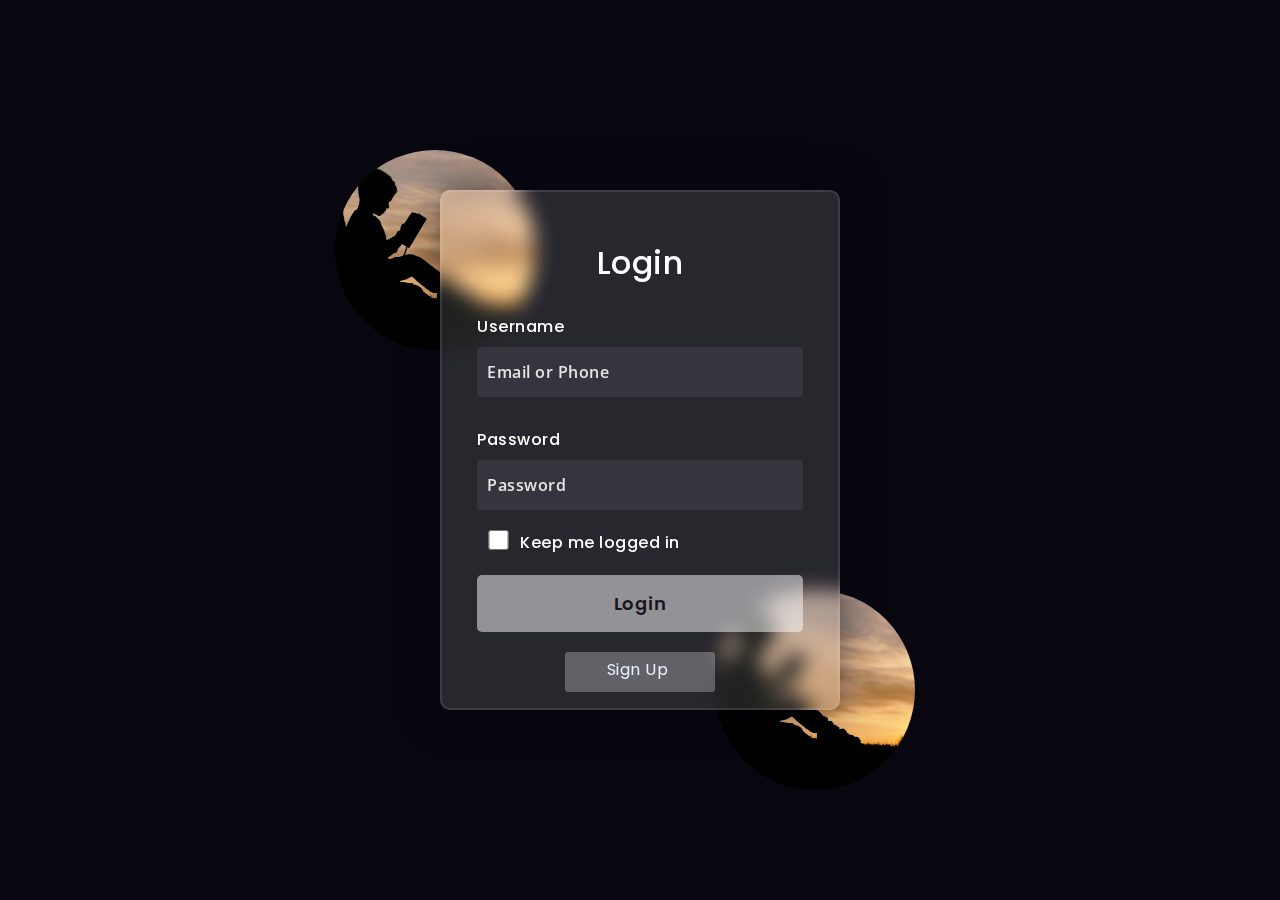
==== commit 88b361eb: "Minor Structural changes" ====
--- a/index.html
+++ b/index.html
@@ -24,7 +24,7 @@
         <input type="checkbox" />
       </div>
 
-      <button type="submit" id="first_login">Login</button>
+      <button type="" id="first_login">Login</button>
 
       <div class="signup">
         <div id="signup">Sign Up</div>
--- a/style.css
+++ b/style.css
@@ -29,14 +29,18 @@
 }
 
 .circle:first-child {
-  background: linear-gradient(#1845ad, #23a2f6);
-  left: -80px;
-  top: -80px;
+  background-image: url(images/kid-reading.jpg);
+  background-size: cover;
+  background-position: 40% 40%;
+  left: -90px;
+  top: -40px;
 }
 
 .circle:last-child {
-  background: linear-gradient(to right, #ff512f, #f09819);
-  right: -30px;
+  background-image: url(images/kid-reading.jpg);
+  background-size: cover;
+  background-position: 40% 40%;
+  right: -60px;
   bottom: -80px;
 }
 
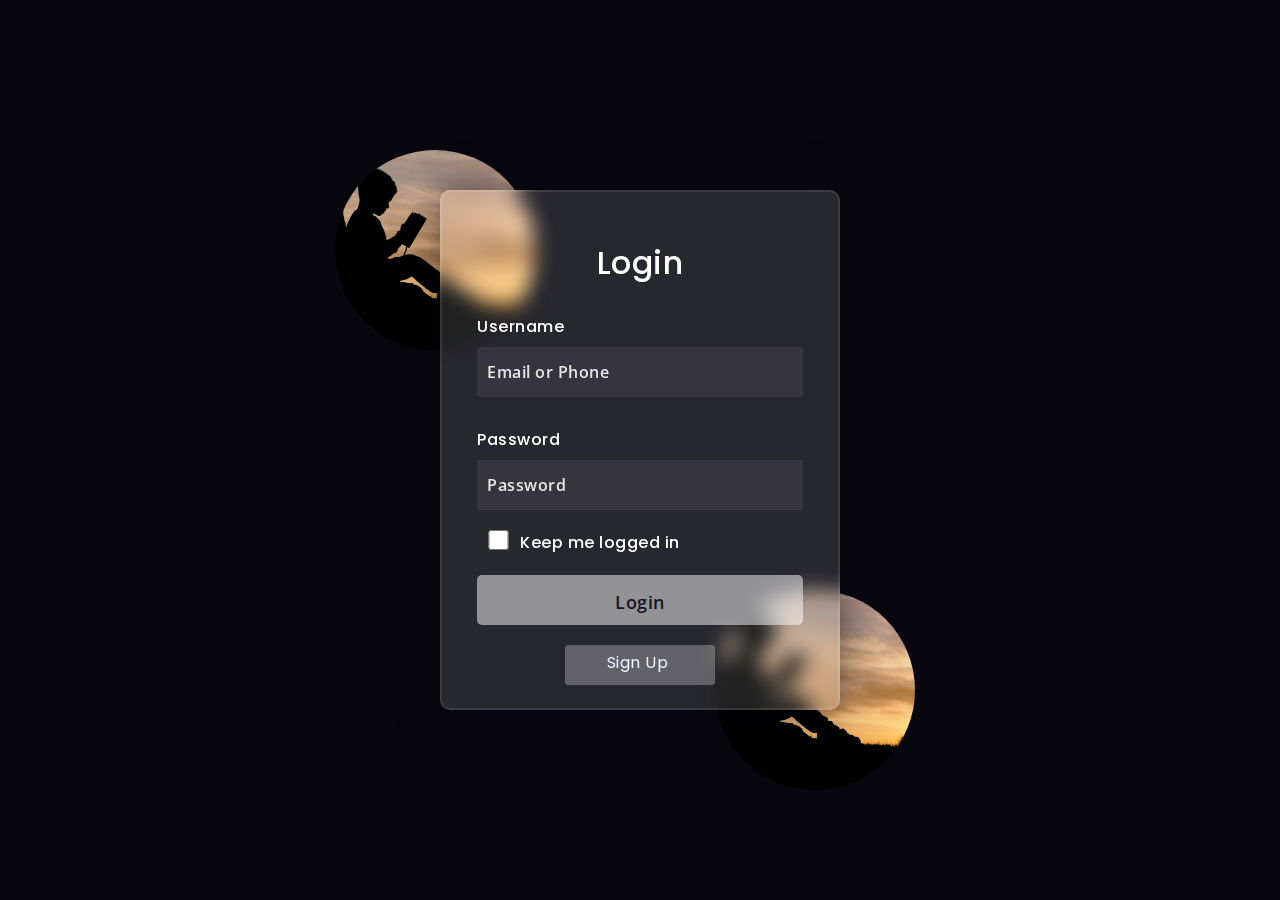
==== commit 39fe1825: "Fixed the login Page" ====
--- a/index.html
+++ b/index.html
@@ -14,17 +14,17 @@
       <h3>Login</h3>
 
       <label for="username">Username</label>
-      <input type="text" placeholder="Email or Phone" id="username1" required />
+      <input type="text" placeholder="Email or Phone" id="username" required />
 
       <label for="password">Password</label>
-      <input type="password" placeholder="Password" id="password1" required />
+      <input type="password" placeholder="Password" id="password" required />
 
       <div class="chkbx">
         <label for="checkbox">Keep me logged in</label>
         <input type="checkbox" />
       </div>
 
-      <button type="" id="first_login">Login</button>
+      <input type="submit" value="Login" id="login-btn" class="button">
 
       <div class="signup">
         <div id="signup">Sign Up</div>
@@ -43,7 +43,7 @@
       <label for="password">Enter Password Again</label>
       <input type="password" placeholder="Password" id="password22" required />
 
-      <button type="submit" id="first_signup">Sign Up</button>
+      <input type="submit" value="Sign Up" id="signup" class="button">
 
       <div class="login">
         <div id="login">Login</div>
--- a/style.css
+++ b/style.css
@@ -82,7 +82,7 @@
 }
 
 input {
-    font-family: "Open Sans", sans-serif;
+  font-family: "Open Sans", sans-serif;
   display: block;
   height: 50px;
   width: 100%;
@@ -116,7 +116,7 @@
   margin: 0;
 }
 
-button {
+.button {
   margin-top: 20px;
   width: 100%;
   background-color: #ffffff;
@@ -129,7 +129,7 @@
   opacity: 0.5;
 }
 
-button:hover {
+.button:hover {
   opacity: 1;
 }
 
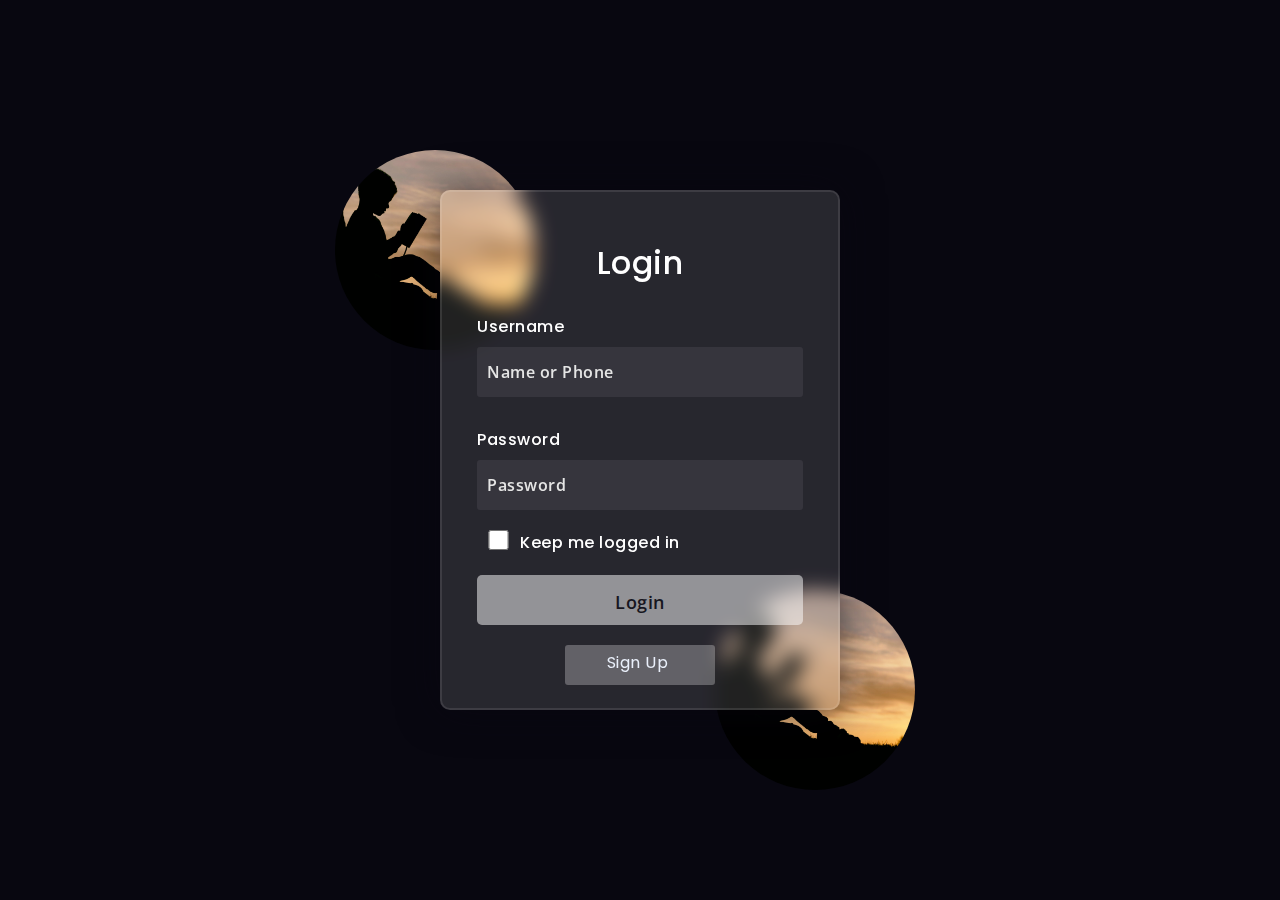
==== commit bbc1b838: "Minor text modifications" ====
--- a/index.html
+++ b/index.html
@@ -14,7 +14,7 @@
       <h3>Login</h3>
 
       <label for="username">Username</label>
-      <input type="text" placeholder="Email or Phone" id="username" required />
+      <input type="text" placeholder="Name or Phone" id="username" required />
 
       <label for="password">Password</label>
       <input type="password" placeholder="Password" id="password" required />
